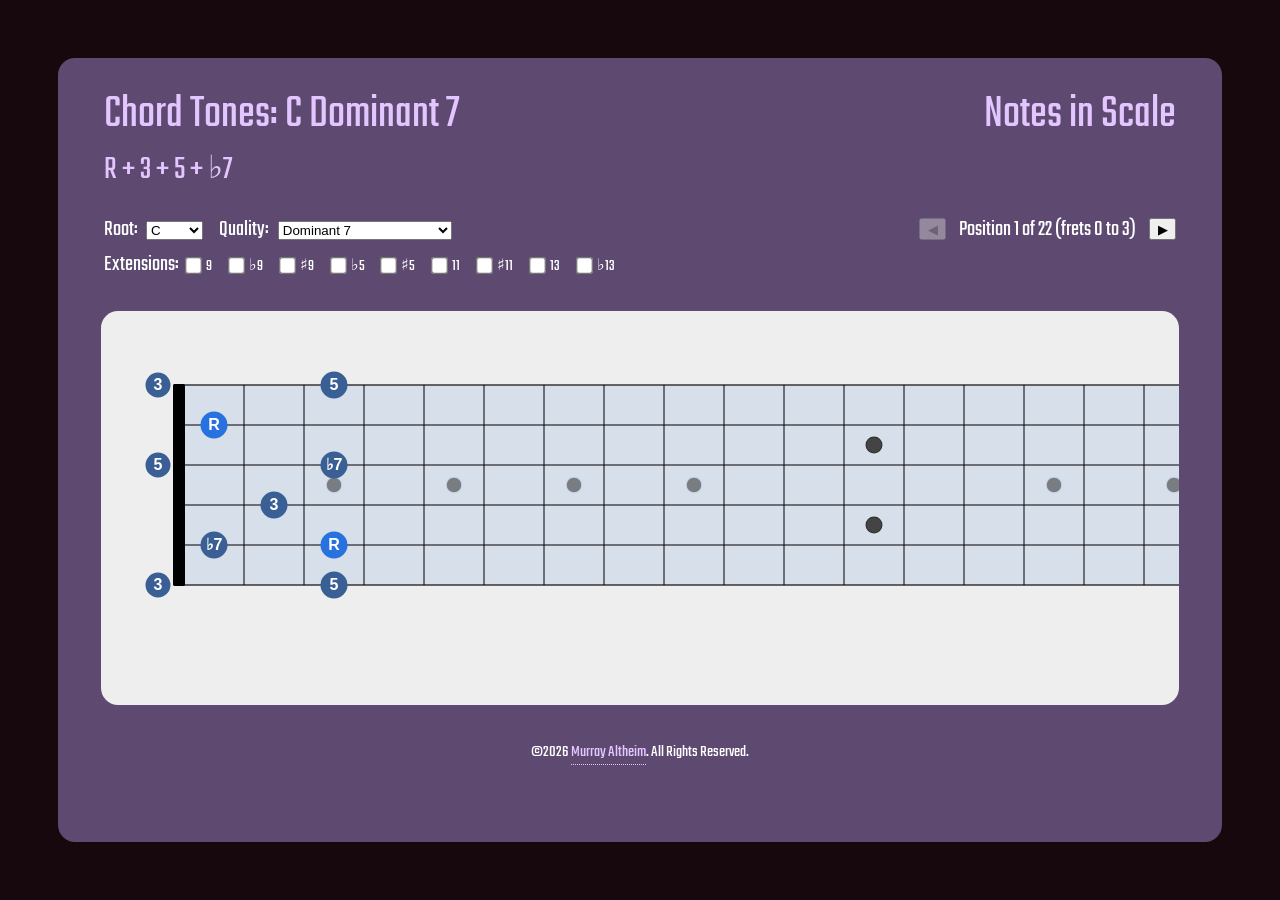
==== chordtones/index.html @ 9e554845 "added chord tones explorer" ====
<!DOCTYPE html>
<html lang="en">
<head>
  <meta http-equiv="content-type" content="text/html; charset=UTF-8">
  <title>Chord Tones</title>
  <link rel="stylesheet" type="text/css" href="../fretboard/style/fretboard.css" />
  <link rel="stylesheet" type="text/css" href="./style/chord.css" />
  <script src="../fretboard/script/jquery-1.12.4.min.js"></script>
  <script src="./script/chord.js"></script>
</head>
<body>
<div id="wrapper">
<table id="thead" summary="formatting">
  <tbody><tr>
    <td width="50%" align="left">
      <h1>Chord Tones: <span id="chordtitle"></span></h1>
      <p id="chordformula"></p>
    </td>
    <td width="50%" valign="top" align="right">
      <h1 id="xlink"><a href="../fretboard/">Notes in Scale</a></h1>
    </td>
  </tr>
</tbody></table>
<div class="action">
  <table summary="formatting" border="0">
    <tbody><tr>
      <td align="left">
        <label for="rootselect">Root:</label>&nbsp;
        <select id="rootselect"></select>
        <span style="margin-right:1em"></span>
        <label for="qualityselect">Quality:</label>&nbsp;
        <select id="qualityselect"></select>
      </td>
      <td align="right">
        <div class="position">
          <button id="prev" aria-label="previous position">◀</button>
          <span id="positionlabel"></span>
          <button id="next" aria-label="next position">▶</button>
        </div>
      </td>
    </tr>
    <tr>
      <td colspan="2">
        <label>Extensions:</label>&nbsp;
        <span id="extlist"></span>
      </td>
    </tr>
  </tbody></table>
</div>
<div class="svg">
<svg id="svg2" version="1.2" xmlns="http://www.w3.org/2000/svg" width="1570" height="300">
  <defs id="defs4"></defs>
</svg>
</div>
<p id="footer_copyright">©2026 <a target="_blank" href="http://altheim.com/murray/">Murray Altheim</a>. All Rights Reserved.</p>
</div>
</body>
</html>
---- fretboard/style/fretboard.css ----
@font-face { font-family: 'Teko'; src: URL('Teko-Regular.ttf') format('truetype'); }
@font-face { font-family: 'Teko SemiBold'; src: URL('Teko-SemiBold.ttf') format('truetype'); }
/* @import url(https://fonts.googleapis.com/css?family=Teko:400,600|Abel); */

/*
 * CSS Stylesheet for Barkhausen Fretboard
 * Copyright 2015-2023 Murray Altheim. All Rights Reserved.
 */

body {
  margin: 4em ;
  font: 90% "Teko", "Calibri", sans-serif;
  background-color: #16080C ;
}
#wrapper {
  padding: 1.5em 3em 3em 3em ;
  background-color: #5e4a71 ;
  border-radius: 17px; -moz-border-radius: 17px; -webkit-border-radius: 17px;
}
h1 {
 margin: 0; padding: 0;
 font-size: 320%; color: #e3c5ff; font-weight: normal; 
}
label {
 color: white;
 font-size: 150%;
 padding-right: 0.2em;
}
#ctrl * label {
 color: white;
 font-size: 170%;
}
#scaledesc { 
 padding-left: 0.2em ; color: white;
}
.action table { 
 margin-top: 1em ;
 width: 100%; 
}
div.tutor {
  background-color: #e4e4e4 ;
  padding: 1em 2em;
  border-radius: 17px; -moz-border-radius: 17px; -webkit-border-radius: 17px;
}
div.svg {
  text-align: center;
  margin: 2em auto ;
  padding: 3em ;
  background-color: #eeeeee ;
  border-radius: 17px; -moz-border-radius: 17px; -webkit-border-radius: 17px;
  overflow-x: auto;
}
#fretboard rect { /* nut */
   fill:#000000; stroke:#000000;
   fill-opacity:1;stroke-width:2;stroke-linecap:round;stroke-linejoin:bevel;stroke-miterlimit:4;
   stroke-opacity:1;stroke-dasharray:none;stroke-dashoffset:0;
}
#fretboard path { /* fretboard background */
   fill:#c7d5e9; stroke:#929292;
   fill-opacity:0.58706468;stroke-width:1.41233921;stroke-linecap:round;stroke-linejoin:bevel;stroke-miterlimit:4;
   stroke-opacity:0.53731348;stroke-dashoffset:0;
}
#r7box { /* seventh string rect */
   display: hidden;
   fill:#eeeeee; stroke:white;fill-opacity:1;stroke-width:0;
}
#r7boxc { /* seventh string rect2 */
   display: hidden;
   fill:#eeeeee; stroke:white;fill-opacity:1;stroke-width:0;
}
#tfoot {
  width: 100%;
}
#seventhLabel {
  display: block;
  float: left;
  white-space: nowrap;
  vertical-align:middle;
}
#seventhCheck {
  vertical-align:middle;
  margin-top: -0.1em;
}
g.xstring g path { /* don't play string 'x' markers */
  fill:none;stroke:#000000;stroke-width:2.29999995;stroke-linecap:butt;stroke-linejoin:miter;stroke-miterlimit:4;
  stroke-opacity:1;stroke-dasharray:none;
  display: none ;
}
#dots path {
   fill:#797c80; stroke:#c7d5ea;
   fill-opacity:1;stroke-width:1.23414803;stroke-linecap:round;stroke-linejoin:bevel;stroke-miterlimit:4;
   stroke-opacity:1;stroke-dasharray:none;stroke-dashoffset:0;
}
#dots #twelve1, #dots #twelve2 {
   fill:#444444; stroke: #333333;
}
#strings path {
   stroke:#000000;
   fill:none;stroke-width:1.20000005;stroke-linecap:butt;stroke-linejoin:miter;stroke-miterlimit:4;stroke-opacity:1;stroke-dasharray:none;
}
#fretlines path {
   stroke:#000000;
   fill:none;stroke-width:1;stroke-linecap:butt;stroke-linejoin:miter;stroke-miterlimit:4;stroke-opacity:1;stroke-dasharray:none;
}
g.fret path { /* individual fret position circular marker */
   fill:#aaaaaa; fill-opacity:1;stroke:none;
}
tspan {
   font-family: "Calibri", sans-serif;
   font-size:16px;font-style:normal;font-variant:normal;
   font-weight:bold;font-stretch:normal;text-align:center;line-height:125%;letter-spacing:0px;word-spacing:0px;writing-mode:lr-tb;text-anchor:middle;
}
g.fret g text tspan { /* individual fret position text descriptors */
   fill:#ffffff;fill-opacity:1;stroke:none;
}
g#open path {
  fill:#3a5f94;fill-opacity:1;stroke:none;
}
g#open text tspan {
   fill:#ffffff;fill-opacity:1;stroke:none;
}
#thead, #tfoot {
   width: 100%;
}
#xlink a {
   color: #e3c5ff;
   text-decoration: none; padding-bottom: 0; line-height: 70%;
}
#footer_copyright a {
   color: #e3c5ff; text-decoration: none;
   border-bottom: thin dotted #e3c5ff;
}
#footer_copyright a:hover {
   color: white;
}
#xlink a:hover {
   color: #ffffff;
}
#copyright {
   font-family: "Teko", "Calibri", sans-serif; font-size:100%; font-style:normal; font-variant:normal; font-weight:normal;
   font-stretch:normal; text-align:middle; line-height:125%; writing-mode:lr-tb;text-anchor:start;
   fill:#bea1a3; fill-opacity:1; stroke:none;
}

#info {
  text-align: center !important;
  margin-left: auto; margin-right: auto;
  max-width: 30em !important;
  color: transparent;
  background-color: transparent;
  border-radius: 7px; -moz-border-radius: 7px; -webkit-border-radius: 7px;
}
#info table:hover { 
  color: #ffffff;
  background-color: #ea777e;
  -webkit-transition: all 800ms ease;
  -moz-transition:    all 800ms ease;
  -ms-transition:     all 800ms ease;
  -o-transition:      all 800ms ease;
  transition:         all 800ms ease;
}
#info table {
  padding: 4px 8px;
  border-collapse: separate;
  width:100%;
}
#info table td {
  width: 1.0em;
}
#scale, #interval { 
  font-size: 180% !important; 
}

#footer_copyright {
   font-family: "Teko", "Calibri", sans-serif; font-size: 120%;
   margin: 2em 15%; text-align: center; color: #ffffff ;
}
---- chordtones/style/chord.css ----
#extlist label {
  font-size: 110%; white-space: nowrap; margin-right: 0.8em;
}
#extlist input[type=checkbox] {
  transform: scale(1.3); margin: 0 0.3em 0 0; vertical-align: middle;
}
#extlist label:has(input:disabled) { opacity: 0.35; }
#chordformula {
  color: #e3c5ff; font-size: 220%; margin: 0 0 0 0;
}
.position {
  display: flex; align-items: center; justify-content: flex-end; gap: 0.6em;
  color: white; font-size: 150%;
}
.position button { font-size: 60%; padding: 0.1em 0.5em; }
#positionlabel { white-space: nowrap; }
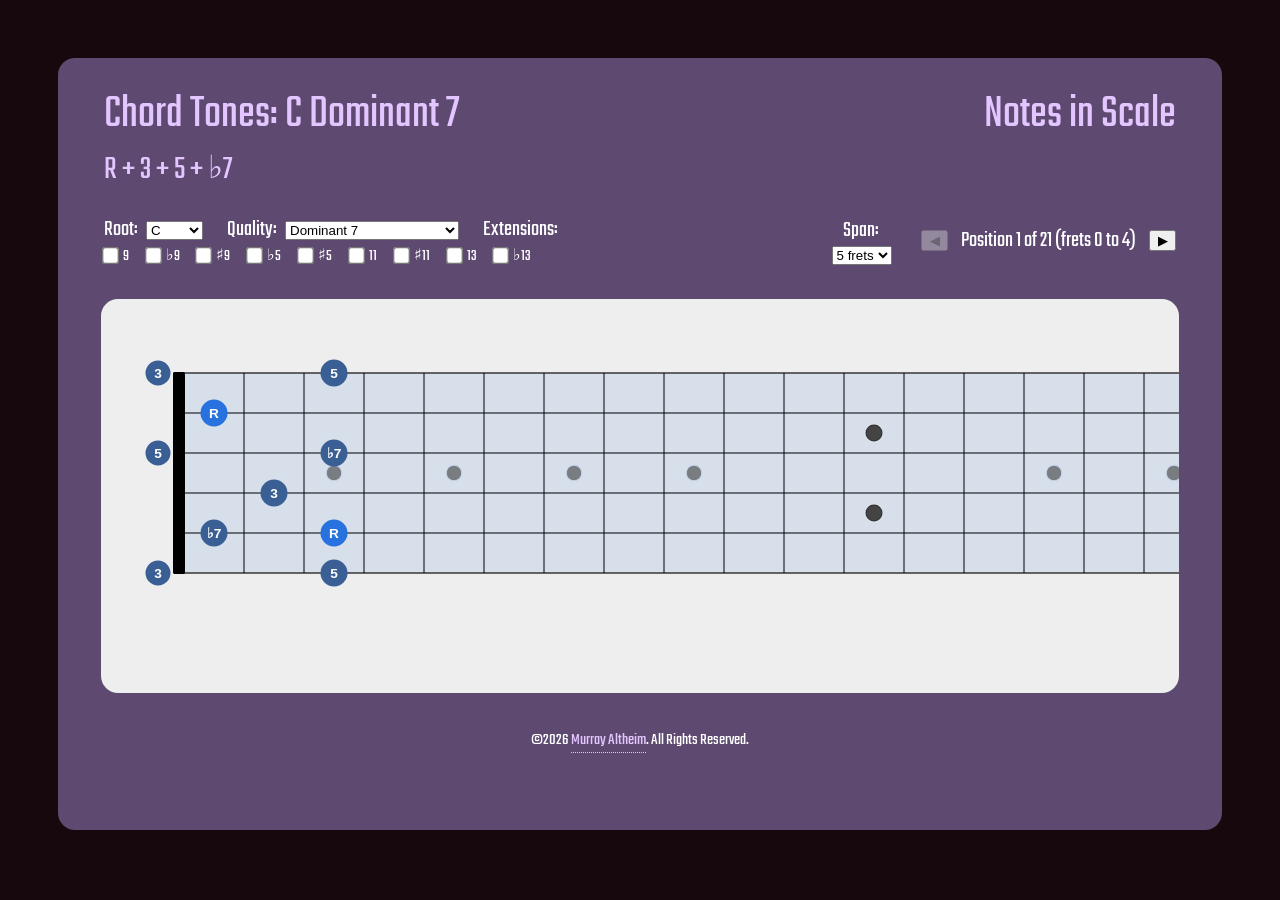
==== commit 6b341e76: "incorporate css; added span adjust" ====
--- a/chordtones/index.html
+++ b/chordtones/index.html
@@ -4,9 +4,29 @@
   <meta http-equiv="content-type" content="text/html; charset=UTF-8">
   <title>Chord Tones</title>
   <link rel="stylesheet" type="text/css" href="../fretboard/style/fretboard.css" />
-  <link rel="stylesheet" type="text/css" href="./style/chord.css" />
   <script src="../fretboard/script/jquery-1.12.4.min.js"></script>
   <script src="./script/chord.js"></script>
+  <style>
+    #extlist label {
+      font-size: 110%; white-space: nowrap; margin-right: 0.8em;
+    }
+    #extlist input[type=checkbox] {
+      transform: scale(1.3); margin: 0 0.3em 0 0; vertical-align: middle;
+    }
+    #extlist label:has(input:disabled) { opacity: 0.35; }
+    #chordformula {
+      color: #e3c5ff; font-size: 220%; margin: 0 0 0 0;
+    }
+    .position {
+      display: flex; align-items: center; justify-content: flex-end; gap: 0.6em;
+      color: white; font-size: 150%;
+    }
+    .position button { font-size: 60%; padding: 0.1em 0.5em; }
+    #positionlabel { white-space: nowrap; }
+    #svg2 tspan {
+      font-size: 0.95em;
+    }
+  </style>
 </head>
 <body>
 <div id="wrapper">
@@ -27,22 +47,21 @@
       <td align="left">
         <label for="rootselect">Root:</label>&nbsp;
         <select id="rootselect"></select>
-        <span style="margin-right:1em"></span>
-        <label for="qualityselect">Quality:</label>&nbsp;
+        <label for="qualityselect" style="padding-left:1em">Quality:</label>&nbsp;
         <select id="qualityselect"></select>
+        <label style="padding-left:1em">Extensions:</label>&nbsp;
+        <span id="extlist"></span>
       </td>
       <td align="right">
+        <label for="spanselect" style="padding-left:1em; padding-right:0.5em; margin-right:0em;">Span:</label>&nbsp;
+        <select id="spanselect"></select>
+      </td>
+      <td align="right" width="20%">
         <div class="position">
-          <button id="prev" aria-label="previous position">◀</button>
+          <button id="prev" style="margin-left:2em" aria-label="previous position">◀</button>
           <span id="positionlabel"></span>
           <button id="next" aria-label="next position">▶</button>
         </div>
-      </td>
-    </tr>
-    <tr>
-      <td colspan="2">
-        <label>Extensions:</label>&nbsp;
-        <span id="extlist"></span>
       </td>
     </tr>
   </tbody></table>
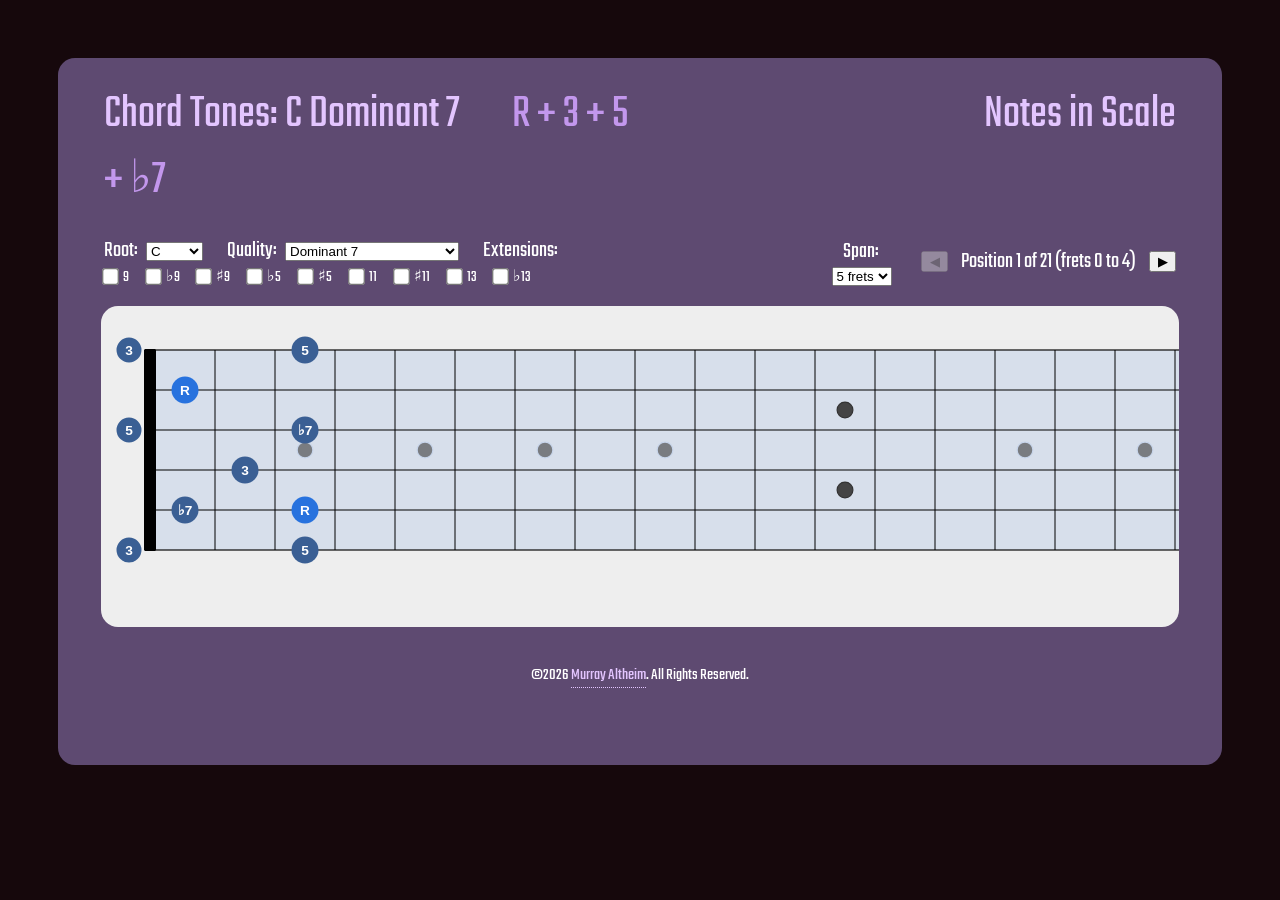
==== commit f9f79a46: "updated style" ====
--- a/chordtones/index.html
+++ b/chordtones/index.html
@@ -15,7 +15,7 @@
     }
     #extlist label:has(input:disabled) { opacity: 0.35; }
     #chordformula {
-      color: #e3c5ff; font-size: 220%; margin: 0 0 0 0;
+      color: #c397ed; font-size: 100%; margin: 0 0 0 1em;
     }
     .position {
       display: flex; align-items: center; justify-content: flex-end; gap: 0.6em;
@@ -23,6 +23,12 @@
     }
     .position button { font-size: 60%; padding: 0.1em 0.5em; }
     #positionlabel { white-space: nowrap; }
+    div.svg {
+      margin: 1em auto ;
+      padding: 1em 1em 0em 1em;
+      background-color: #eeeeee ;
+      transform: scale(1.0, 1.0);
+    }
     #svg2 tspan {
       font-size: 0.95em;
     }
@@ -33,8 +39,7 @@
 <table id="thead" summary="formatting">
   <tbody><tr>
     <td width="50%" align="left">
-      <h1>Chord Tones: <span id="chordtitle"></span></h1>
-      <p id="chordformula"></p>
+      <h1>Chord Tones: <span id="chordtitle"></span>&nbsp;<span id="chordformula"></span></h1>
     </td>
     <td width="50%" valign="top" align="right">
       <h1 id="xlink"><a href="../fretboard/">Notes in Scale</a></h1>
